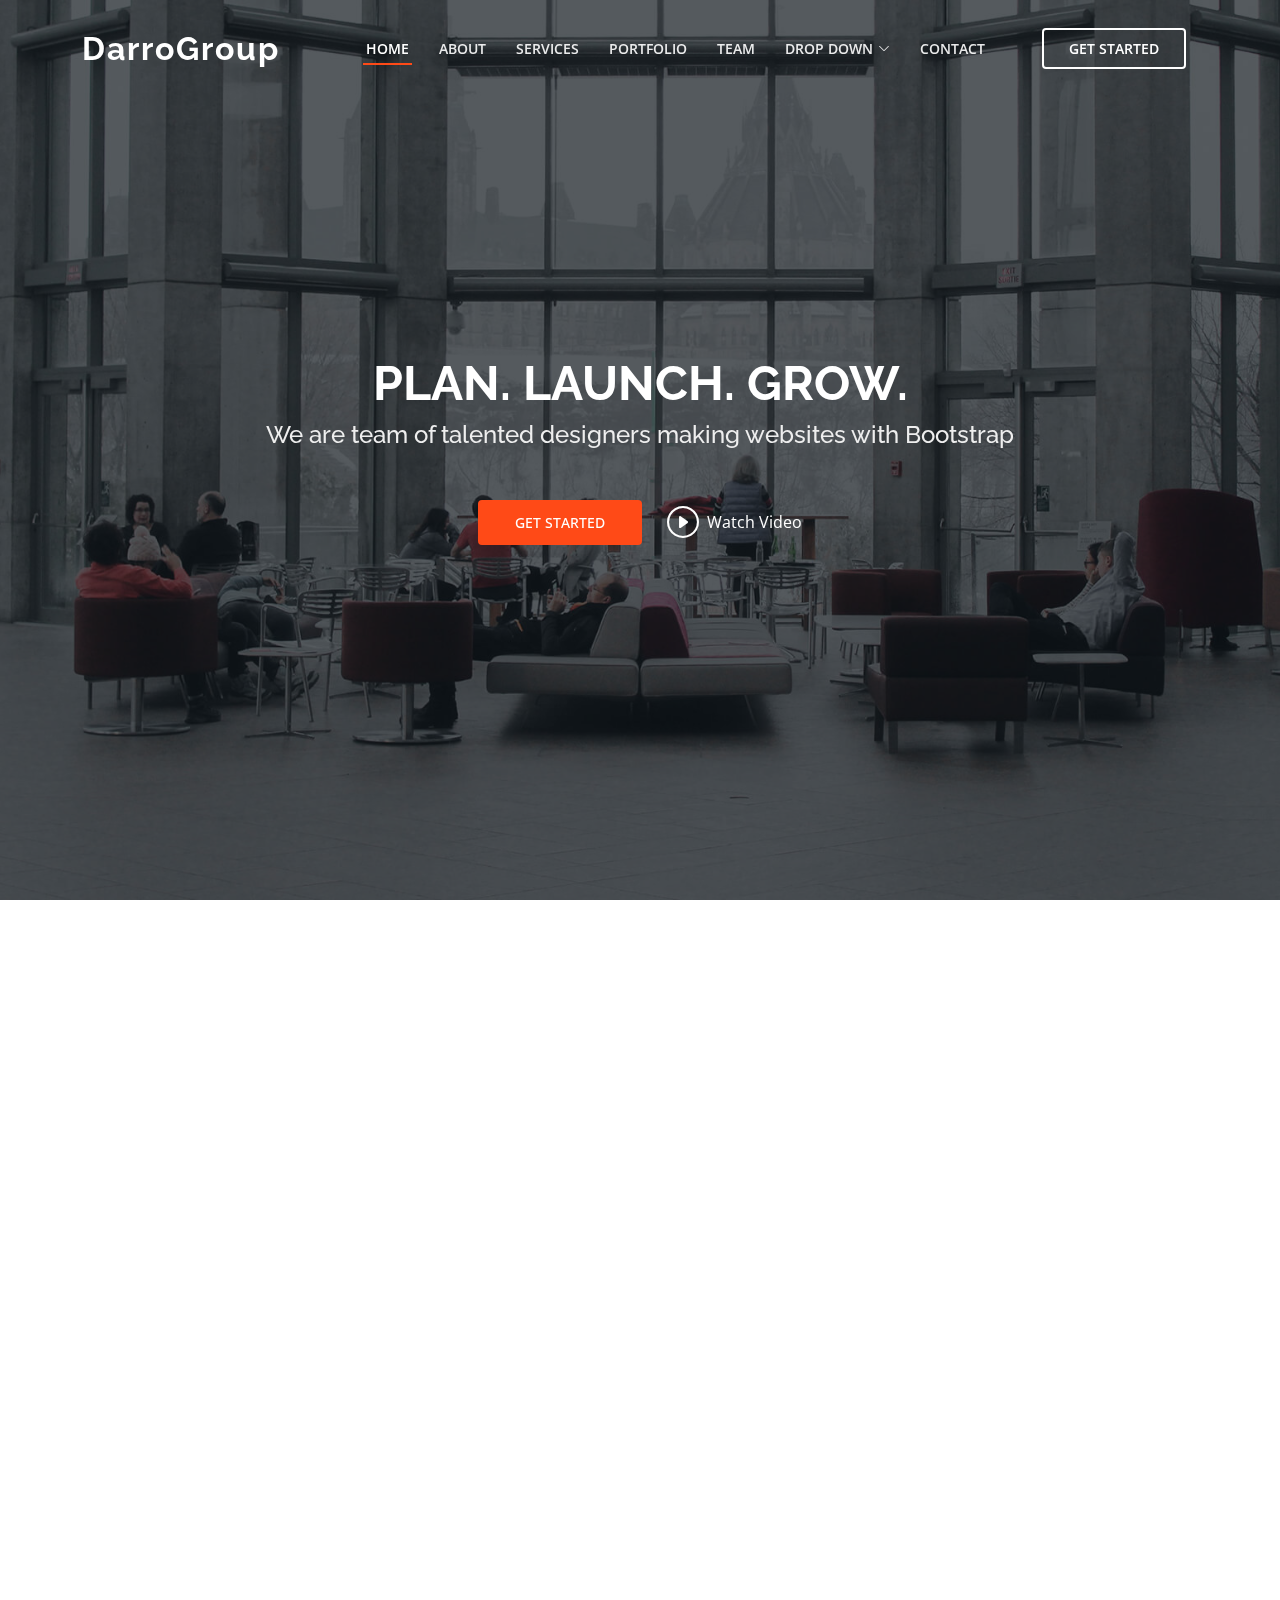
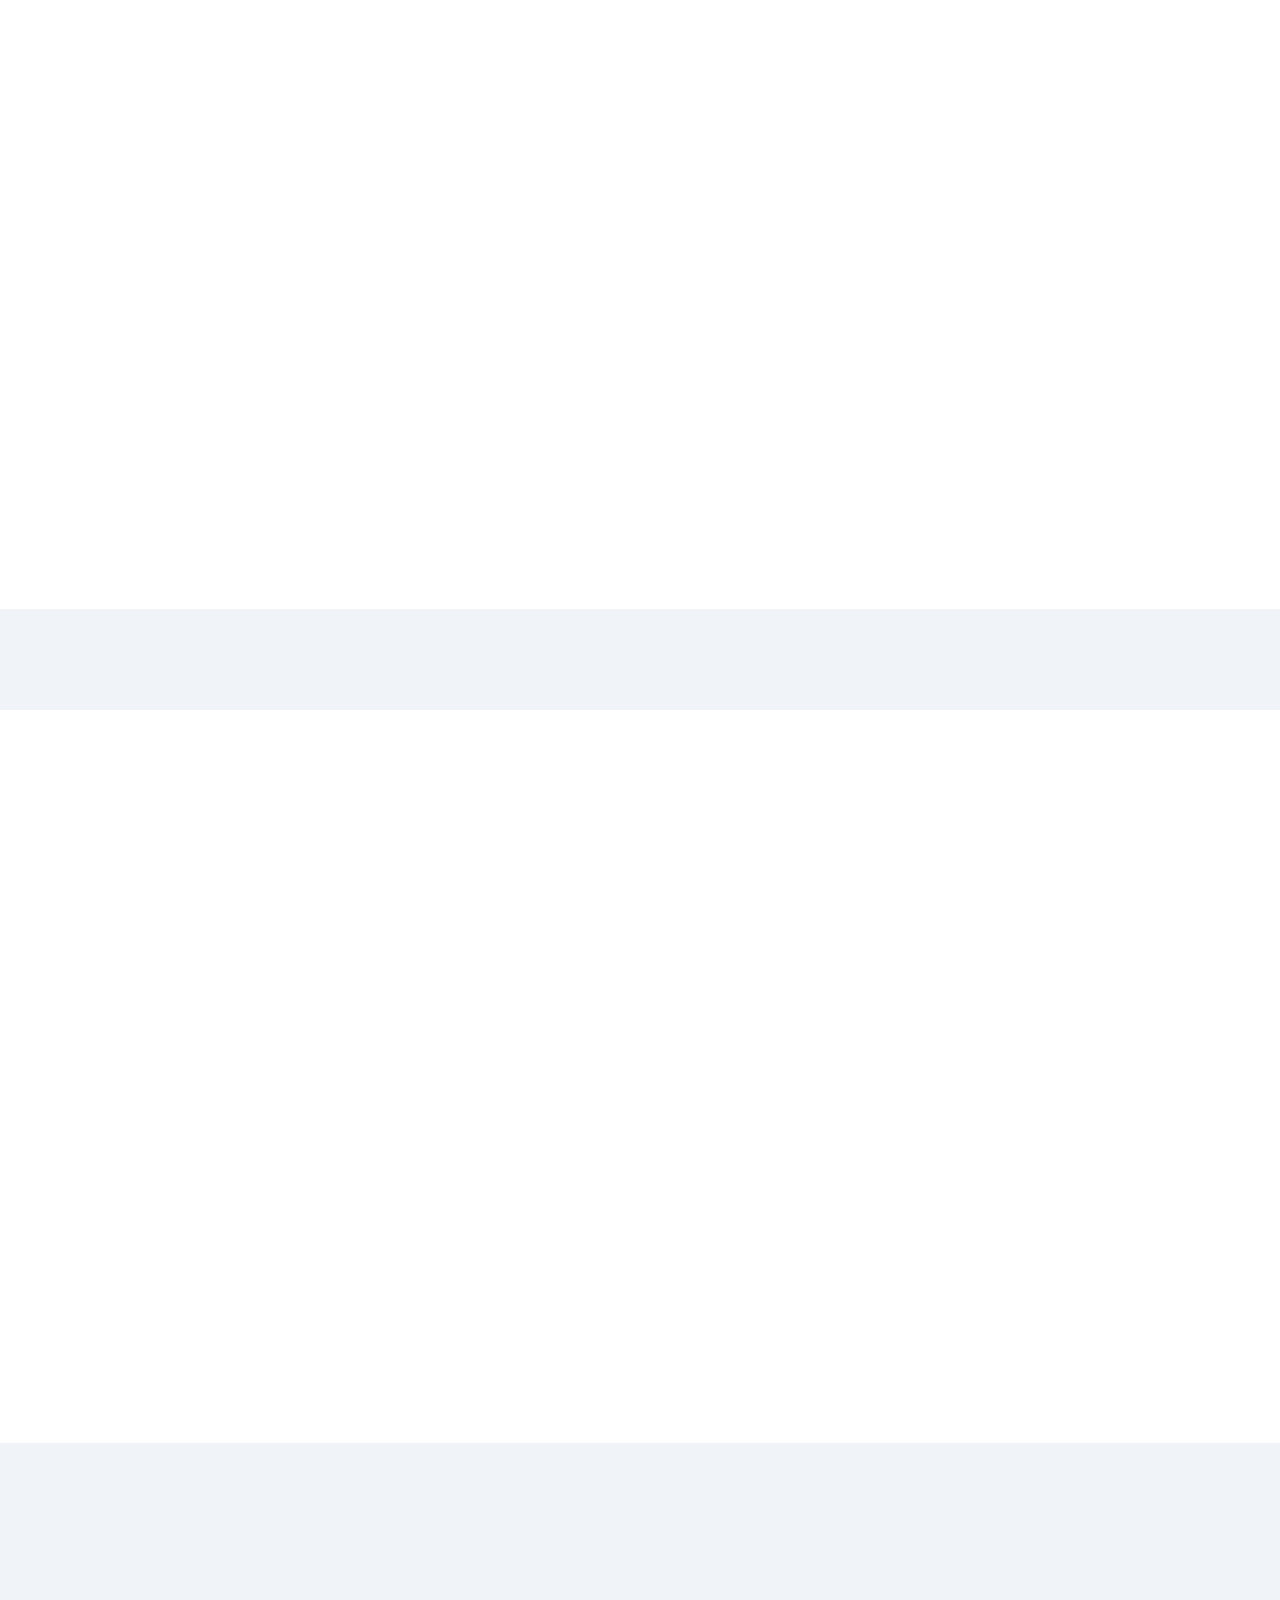
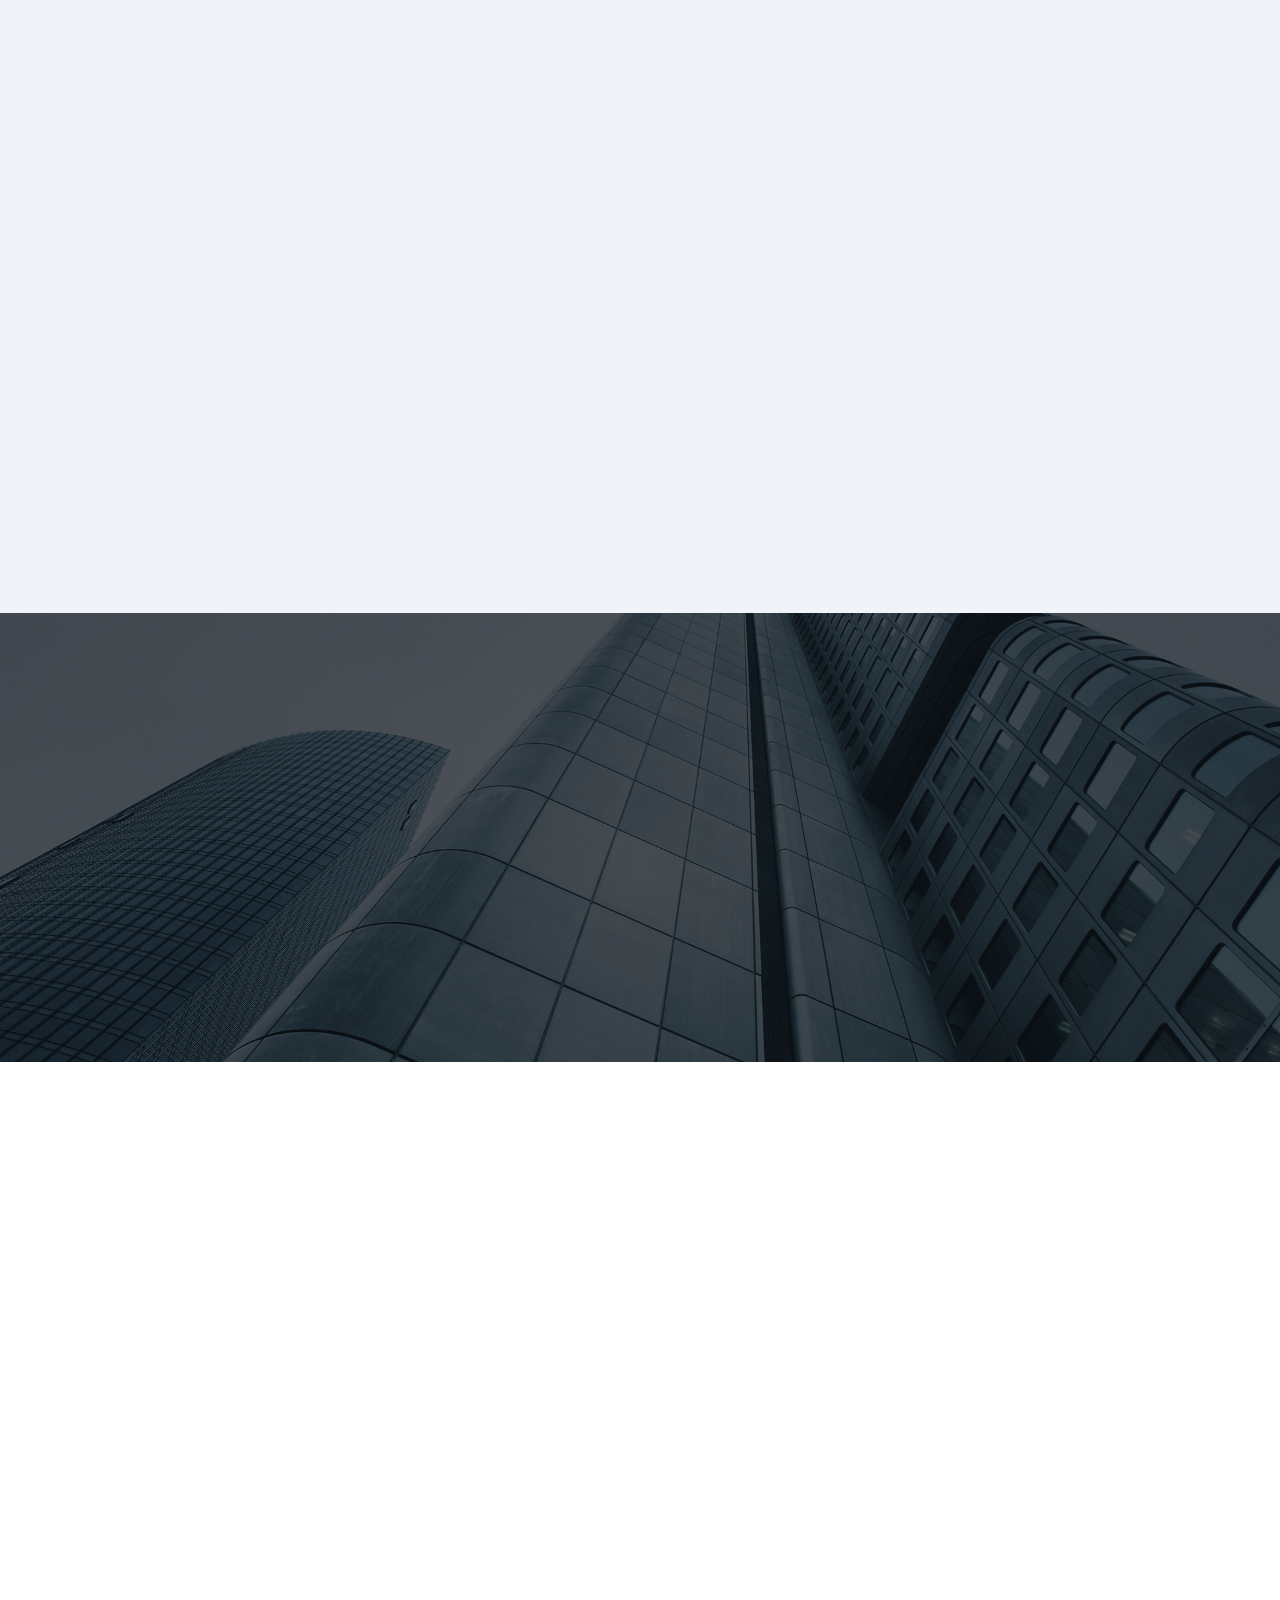
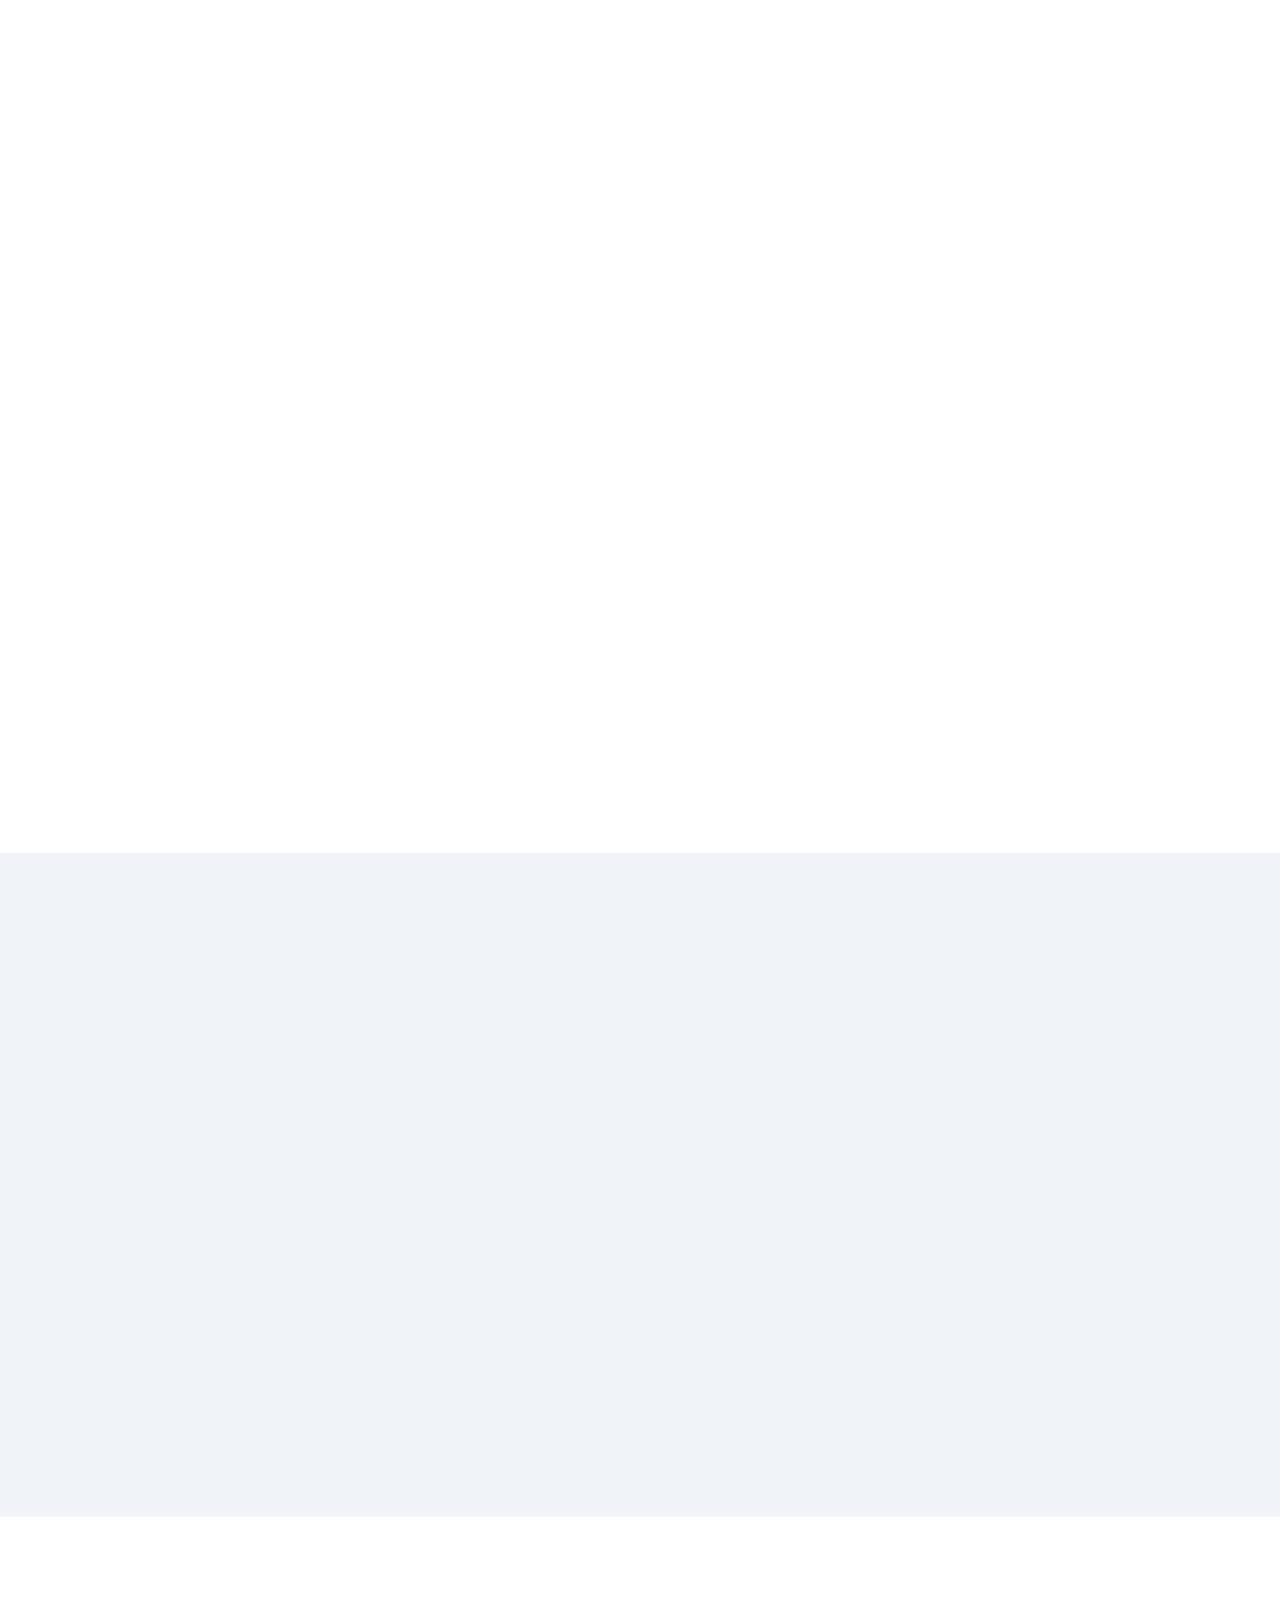
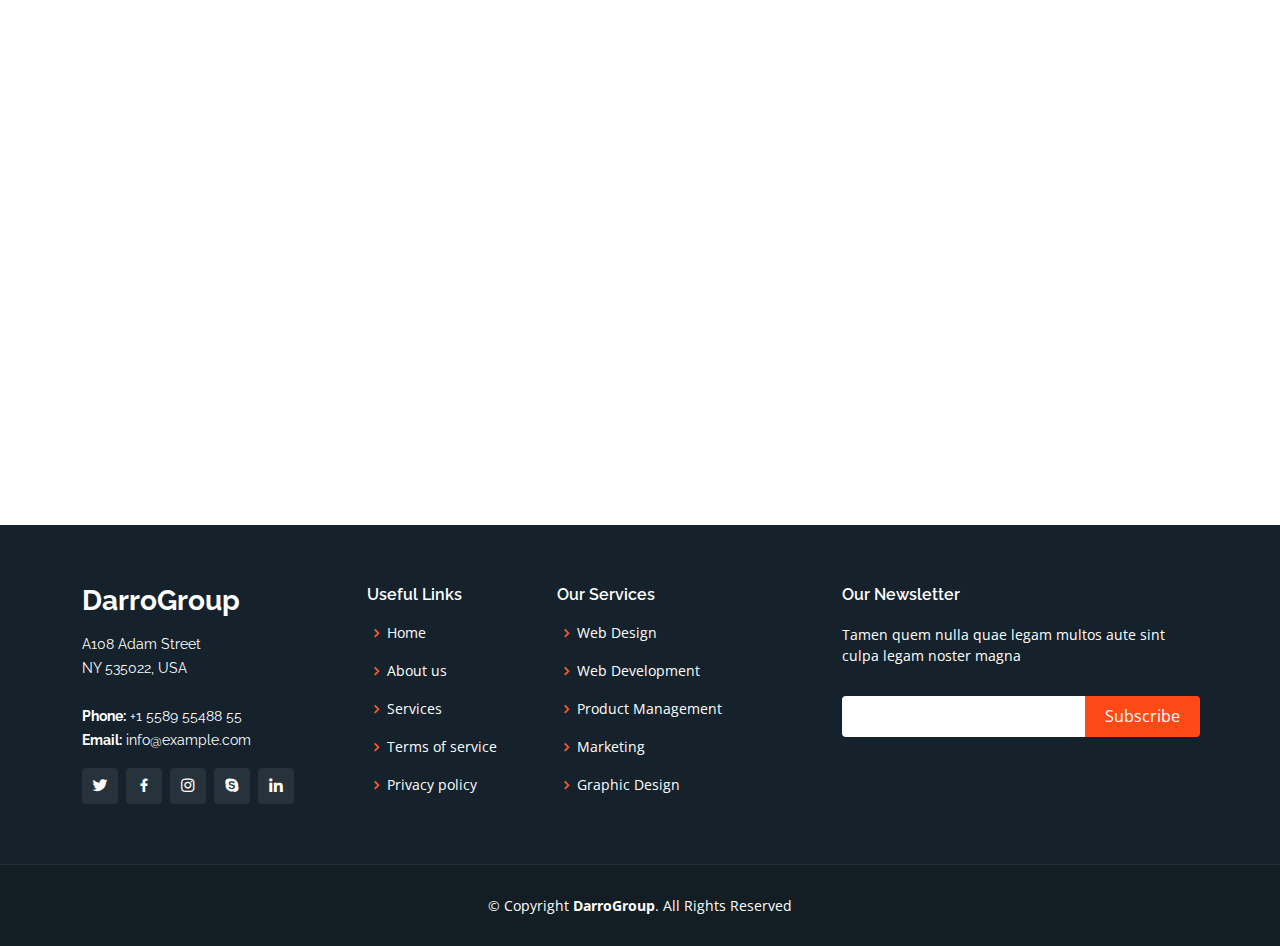
==== Templates/Dewi-pro/index.html @ b963872a "Added more templates" ====
<!DOCTYPE html>
<html lang="en">

<head>
  <meta charset="utf-8">
  <meta content="width=device-width, initial-scale=1.0" name="viewport">

  <title>DarroGroup - Index</title>
  <meta content="" name="description">
  <meta content="" name="keywords">

  <!-- Favicons -->
  <link href="assets/img/favicon.png" rel="icon">
  <link href="assets/img/apple-touch-icon.png" rel="apple-touch-icon">

  <!-- Google Fonts -->
  <link href="https://fonts.googleapis.com/css?family=Open+Sans:300,300i,400,400i,600,600i,700,700i|Raleway:300,300i,400,400i,500,500i,600,600i,700,700i|Poppins:300,300i,400,400i,500,500i,600,600i,700,700i" rel="stylesheet">

  <!-- Vendor CSS Files -->
  <link href="assets/vendor/aos/aos.css" rel="stylesheet">
  <link href="assets/vendor/bootstrap/css/bootstrap.min.css" rel="stylesheet">
  <link href="assets/vendor/bootstrap-icons/bootstrap-icons.css" rel="stylesheet">
  <link href="assets/vendor/boxicons/css/boxicons.min.css" rel="stylesheet">
  <link href="assets/vendor/glightbox/css/glightbox.min.css" rel="stylesheet">
  <link href="assets/vendor/remixicon/remixicon.css" rel="stylesheet">
  <link href="assets/vendor/swiper/swiper-bundle.min.css" rel="stylesheet">

  <!-- Template Main CSS File -->
  <link href="assets/css/style.css" rel="stylesheet">

</head>

<body>

  <!-- ======= Header ======= -->
  <header id="header" class="fixed-top ">
    <div class="container d-flex align-items-center justify-content-between">

      <h1 class="logo"><a href="index.html">DarroGroup</a></h1>
      <!-- Uncomment below if you prefer to use an image logo -->
      <!-- <a href="index.html" class="logo"><img src="assets/img/logo.png" alt="" class="img-fluid"></a>-->

      <nav id="navbar" class="navbar">
        <ul>
          <li><a class="nav-link scrollto active" href="#hero">Home</a></li>
          <li><a class="nav-link scrollto" href="#about">About</a></li>
          <li><a class="nav-link scrollto" href="#services">Services</a></li>
          <li><a class="nav-link scrollto " href="#portfolio">Portfolio</a></li>
          <li><a class="nav-link scrollto" href="#team">Team</a></li>
          <li class="dropdown"><a href="#"><span>Drop Down</span> <i class="bi bi-chevron-down"></i></a>
            <ul>
              <li><a href="#">Services</a></li>
              <li class="dropdown"><a href="#"><span>Training Services</span> <i class="bi bi-chevron-right"></i></a>
                <ul>
                  <li><a href="#">Deep Drop Down 1</a></li>
                  <li><a href="#">Deep Drop Down 2</a></li>
                  <li><a href="#">Deep Drop Down 3</a></li>
                  <li><a href="#">Deep Drop Down 4</a></li>
                  <li><a href="#">Deep Drop Down 5</a></li>
                </ul>
              </li>
              <li><a href="#">Drop Down 2</a></li>
              <li><a href="#">Drop Down 3</a></li>
              <li><a href="#">Drop Down 4</a></li>
            </ul>
          </li>
          <li><a class="nav-link scrollto" href="#contact">Contact</a></li>
          <li><a class="getstarted scrollto" href="#about">Get Started</a></li>
        </ul>
        <i class="bi bi-list mobile-nav-toggle"></i>
      </nav><!-- .navbar -->

    </div>
  </header><!-- End Header -->

  <!-- ======= Hero Section ======= -->
  <section id="hero">
    <div class="hero-container" data-aos="fade-up" data-aos-delay="150">
      <h1>Plan. Launch. Grow.</h1>
      <h2>We are team of talented designers making websites with Bootstrap</h2>
      <div class="d-flex">
        <a href="#about" class="btn-get-started scrollto">Get Started</a>
        <a href="https://www.youtube.com/watch?v=jDDaplaOz7Q" class="glightbox btn-watch-video"><i class="bi bi-play-circle"></i><span>Watch Video</span></a>
      </div>
    </div>
  </section><!-- End Hero -->

  <main id="main">

    <!-- ======= About Section ======= -->
    <section id="about" class="about">
      <div class="container" data-aos="fade-up">

        <div class="row justify-content-end">
          <div class="col-lg-11">
            <div class="row justify-content-end">

              <div class="col-lg-3 col-md-5 col-6 d-md-flex align-items-md-stretch">
                <div class="count-box">
                  <i class="bi bi-emoji-smile"></i>
                  <span data-purecounter-start="0" data-purecounter-end="125" data-purecounter-duration="1" class="purecounter"></span>
                  <p>Happy Clients</p>
                </div>
              </div>

              <div class="col-lg-3 col-md-5 col-6 d-md-flex align-items-md-stretch">
                <div class="count-box">
                  <i class="bi bi-journal-richtext"></i>
                  <span data-purecounter-start="0" data-purecounter-end="85" data-purecounter-duration="1" class="purecounter"></span>
                  <p>Projects</p>
                </div>
              </div>

              <div class="col-lg-3 col-md-5 col-6 d-md-flex align-items-md-stretch">
                <div class="count-box">
                  <i class="bi bi-clock"></i>
                  <span data-purecounter-start="0" data-purecounter-end="35" data-purecounter-duration="1" class="purecounter"></span>
                  <p>Years of experience</p>
                </div>
              </div>

              <div class="col-lg-3 col-md-5 col-6 d-md-flex align-items-md-stretch">
                <div class="count-box">
                  <i class="bi bi-award"></i>
                  <span data-purecounter-start="0" data-purecounter-end="48" data-purecounter-duration="1" class="purecounter"></span>
                  <p>Awards</p>
                </div>
              </div>

            </div>
          </div>
        </div>

        <div class="row">

          <div class="col-lg-6 video-box align-self-baseline" data-aos="zoom-in" data-aos-delay="100">
            <img src="assets/img/about.jpg" class="img-fluid" alt="">
            <a href="https://www.youtube.com/watch?v=jDDaplaOz7Q" class="glightbox play-btn mb-4"></a>
          </div>

          <div class="col-lg-6 pt-3 pt-lg-0 content">
            <h3>Voluptatem dignissimos provident quasi corporis voluptates sit assumenda.</h3>
            <p class="fst-italic">
              Lorem ipsum dolor sit amet, consectetur adipiscing elit, sed do eiusmod tempor incididunt ut labore et dolore
              magna aliqua.
            </p>
            <ul>
              <li><i class="bx bx-check-double"></i> Ullamco laboris nisi ut aliquip ex ea commodo consequat.</li>
              <li><i class="bx bx-check-double"></i> Duis aute irure dolor in reprehenderit in voluptate velit.</li>
              <li><i class="bx bx-check-double"></i> Voluptate repellendus pariatur reprehenderit corporis sint.</li>
              <li><i class="bx bx-check-double"></i> Ullamco laboris nisi ut aliquip ex ea commodo consequat. Duis aute irure dolor in reprehenderit in voluptate trideta storacalaperda mastiro dolore eu fugiat nulla pariatur.</li>
            </ul>
            <p>
              Ullamco laboris nisi ut aliquip ex ea commodo consequat. Duis aute irure dolor in reprehenderit in voluptate
              velit esse cillum dolore eu fugiat nulla pariatur. Excepteur sint occaecat cupidatat non proident, sunt in
              culpa qui officia deserunt mollit anim id est laborum
            </p>
          </div>

        </div>

      </div>
    </section><!-- End About Section -->

    <!-- ======= About Boxes Section ======= -->
    <section id="about-boxes" class="about-boxes">
      <div class="container" data-aos="fade-up">

        <div class="row">
          <div class="col-lg-4 col-md-6 d-flex align-items-stretch" data-aos="fade-up" data-aos-delay="100">
            <div class="card">
              <img src="assets/img/about-boxes-1.jpg" class="card-img-top" alt="...">
              <div class="card-icon">
                <i class="ri-brush-4-line"></i>
              </div>
              <div class="card-body">
                <h5 class="card-title"><a href="">Our Mission</a></h5>
                <p class="card-text">Lorem ipsum dolor sit amet, consectetur elit, sed do eiusmod tempor ut labore et dolore magna aliqua. Ut enim ad minim veniam, quis nostrud exercitation ullamco laboris nisi ut aliquip ex ea commodo consequat. </p>
              </div>
            </div>
          </div>
          <div class="col-lg-4 col-md-6 d-flex align-items-stretch" data-aos="fade-up" data-aos-delay="200">
            <div class="card">
              <img src="assets/img/about-boxes-2.jpg" class="card-img-top" alt="...">
              <div class="card-icon">
                <i class="ri-calendar-check-line"></i>
              </div>
              <div class="card-body">
                <h5 class="card-title"><a href="">Our Plan</a></h5>
                <p class="card-text">Sed ut perspiciatis unde omnis iste natus error sit voluptatem doloremque laudantium, totam rem aperiam, eaque ipsa quae ab illo inventore veritatis et quasi architecto beatae vitae dicta sunt explicabo. </p>
              </div>
            </div>
          </div>
          <div class="col-lg-4 col-md-6 d-flex align-items-stretch" data-aos="fade-up" data-aos-delay="300">
            <div class="card">
              <img src="assets/img/about-boxes-3.jpg" class="card-img-top" alt="...">
              <div class="card-icon">
                <i class="ri-movie-2-line"></i>
              </div>
              <div class="card-body">
                <h5 class="card-title"><a href="">Our Vision</a></h5>
                <p class="card-text">Nemo enim ipsam voluptatem quia voluptas sit aut odit aut fugit, sed quia magni dolores eos qui ratione voluptatem sequi nesciunt Neque porro quisquam est, qui dolorem ipsum quia dolor sit amet. </p>
              </div>
            </div>
          </div>
        </div>

      </div>
    </section><!-- End About Boxes Section -->

    <!-- ======= Clients Section ======= -->
    <section id="clients" class="clients">
      <div class="container" data-aos="zoom-in">

        <div class="row">

          <div class="col-lg-2 col-md-4 col-6 d-flex align-items-center justify-content-center">
            <img src="assets/img/clients/client-1.png" class="img-fluid" alt="">
          </div>

          <div class="col-lg-2 col-md-4 col-6 d-flex align-items-center justify-content-center">
            <img src="assets/img/clients/client-2.png" class="img-fluid" alt="">
          </div>

          <div class="col-lg-2 col-md-4 col-6 d-flex align-items-center justify-content-center">
            <img src="assets/img/clients/client-3.png" class="img-fluid" alt="">
          </div>

          <div class="col-lg-2 col-md-4 col-6 d-flex align-items-center justify-content-center">
            <img src="assets/img/clients/client-4.png" class="img-fluid" alt="">
          </div>

          <div class="col-lg-2 col-md-4 col-6 d-flex align-items-center justify-content-center">
            <img src="assets/img/clients/client-5.png" class="img-fluid" alt="">
          </div>

          <div class="col-lg-2 col-md-4 col-6 d-flex align-items-center justify-content-center">
            <img src="assets/img/clients/client-6.png" class="img-fluid" alt="">
          </div>

        </div>

      </div>
    </section><!-- End Clients Section -->

    <!-- ======= Features Section ======= -->
    <section id="features" class="features">
      <div class="container" data-aos="fade-up">

        <ul class="nav nav-tabs row d-flex">
          <li class="nav-item col-3">
            <a class="nav-link active show" data-bs-toggle="tab" href="#tab-1">
              <i class="ri-gps-line"></i>
              <h4 class="d-none d-lg-block">Modi sit est dela pireda nest</h4>
            </a>
          </li>
          <li class="nav-item col-3">
            <a class="nav-link" data-bs-toggle="tab" href="#tab-2">
              <i class="ri-body-scan-line"></i>
              <h4 class="d-none d-lg-block">Unde praesenti mara setra le</h4>
            </a>
          </li>
          <li class="nav-item col-3">
            <a class="nav-link" data-bs-toggle="tab" href="#tab-3">
              <i class="ri-sun-line"></i>
              <h4 class="d-none d-lg-block">Pariatur explica nitro dela</h4>
            </a>
          </li>
          <li class="nav-item col-3">
            <a class="nav-link" data-bs-toggle="tab" href="#tab-4">
              <i class="ri-store-line"></i>
              <h4 class="d-none d-lg-block">Nostrum qui dile node</h4>
            </a>
          </li>
        </ul>

        <div class="tab-content">
          <div class="tab-pane active show" id="tab-1">
            <div class="row">
              <div class="col-lg-6 order-2 order-lg-1 mt-3 mt-lg-0">
                <h3>Voluptatem dignissimos provident quasi corporis voluptates sit assumenda.</h3>
                <p class="fst-italic">
                  Lorem ipsum dolor sit amet, consectetur adipiscing elit, sed do eiusmod tempor incididunt ut labore et dolore
                  magna aliqua.
                </p>
                <ul>
                  <li><i class="ri-check-double-line"></i> Ullamco laboris nisi ut aliquip ex ea commodo consequat.</li>
                  <li><i class="ri-check-double-line"></i> Duis aute irure dolor in reprehenderit in voluptate velit.</li>
                  <li><i class="ri-check-double-line"></i> Ullamco laboris nisi ut aliquip ex ea commodo consequat. Duis aute irure dolor in reprehenderit in voluptate trideta storacalaperda mastiro dolore eu fugiat nulla pariatur.</li>
                </ul>
                <p>
                  Ullamco laboris nisi ut aliquip ex ea commodo consequat. Duis aute irure dolor in reprehenderit in voluptate
                  velit esse cillum dolore eu fugiat nulla pariatur. Excepteur sint occaecat cupidatat non proident, sunt in
                  culpa qui officia deserunt mollit anim id est laborum
                </p>
              </div>
              <div class="col-lg-6 order-1 order-lg-2 text-center">
                <img src="assets/img/features-1.png" alt="" class="img-fluid">
              </div>
            </div>
          </div>
          <div class="tab-pane" id="tab-2">
            <div class="row">
              <div class="col-lg-6 order-2 order-lg-1 mt-3 mt-lg-0">
                <h3>Neque exercitationem debitis soluta quos debitis quo mollitia officia est</h3>
                <p>
                  Ullamco laboris nisi ut aliquip ex ea commodo consequat. Duis aute irure dolor in reprehenderit in voluptate
                  velit esse cillum dolore eu fugiat nulla pariatur. Excepteur sint occaecat cupidatat non proident, sunt in
                  culpa qui officia deserunt mollit anim id est laborum
                </p>
                <p class="fst-italic">
                  Lorem ipsum dolor sit amet, consectetur adipiscing elit, sed do eiusmod tempor incididunt ut labore et dolore
                  magna aliqua.
                </p>
                <ul>
                  <li><i class="ri-check-double-line"></i> Ullamco laboris nisi ut aliquip ex ea commodo consequat.</li>
                  <li><i class="ri-check-double-line"></i> Duis aute irure dolor in reprehenderit in voluptate velit.</li>
                  <li><i class="ri-check-double-line"></i> Provident mollitia neque rerum asperiores dolores quos qui a. Ipsum neque dolor voluptate nisi sed.</li>
                  <li><i class="ri-check-double-line"></i> Ullamco laboris nisi ut aliquip ex ea commodo consequat. Duis aute irure dolor in reprehenderit in voluptate trideta storacalaperda mastiro dolore eu fugiat nulla pariatur.</li>
                </ul>
              </div>
              <div class="col-lg-6 order-1 order-lg-2 text-center">
                <img src="assets/img/features-2.png" alt="" class="img-fluid">
              </div>
            </div>
          </div>
          <div class="tab-pane" id="tab-3">
            <div class="row">
              <div class="col-lg-6 order-2 order-lg-1 mt-3 mt-lg-0">
                <h3>Voluptatibus commodi ut accusamus ea repudiandae ut autem dolor ut assumenda</h3>
                <p>
                  Ullamco laboris nisi ut aliquip ex ea commodo consequat. Duis aute irure dolor in reprehenderit in voluptate
                  velit esse cillum dolore eu fugiat nulla pariatur. Excepteur sint occaecat cupidatat non proident, sunt in
                  culpa qui officia deserunt mollit anim id est laborum
                </p>
                <ul>
                  <li><i class="ri-check-double-line"></i> Ullamco laboris nisi ut aliquip ex ea commodo consequat.</li>
                  <li><i class="ri-check-double-line"></i> Duis aute irure dolor in reprehenderit in voluptate velit.</li>
                  <li><i class="ri-check-double-line"></i> Provident mollitia neque rerum asperiores dolores quos qui a. Ipsum neque dolor voluptate nisi sed.</li>
                </ul>
                <p class="fst-italic">
                  Lorem ipsum dolor sit amet, consectetur adipiscing elit, sed do eiusmod tempor incididunt ut labore et dolore
                  magna aliqua.
                </p>
              </div>
              <div class="col-lg-6 order-1 order-lg-2 text-center">
                <img src="assets/img/features-3.png" alt="" class="img-fluid">
              </div>
            </div>
          </div>
          <div class="tab-pane" id="tab-4">
            <div class="row">
              <div class="col-lg-6 order-2 order-lg-1 mt-3 mt-lg-0">
                <h3>Omnis fugiat ea explicabo sunt dolorum asperiores sequi inventore rerum</h3>
                <p>
                  Ullamco laboris nisi ut aliquip ex ea commodo consequat. Duis aute irure dolor in reprehenderit in voluptate
                  velit esse cillum dolore eu fugiat nulla pariatur. Excepteur sint occaecat cupidatat non proident, sunt in
                  culpa qui officia deserunt mollit anim id est laborum
                </p>
                <p class="fst-italic">
                  Lorem ipsum dolor sit amet, consectetur adipiscing elit, sed do eiusmod tempor incididunt ut labore et dolore
                  magna aliqua.
                </p>
                <ul>
                  <li><i class="ri-check-double-line"></i> Ullamco laboris nisi ut aliquip ex ea commodo consequat.</li>
                  <li><i class="ri-check-double-line"></i> Duis aute irure dolor in reprehenderit in voluptate velit.</li>
                  <li><i class="ri-check-double-line"></i> Ullamco laboris nisi ut aliquip ex ea commodo consequat. Duis aute irure dolor in reprehenderit in voluptate trideta storacalaperda mastiro dolore eu fugiat nulla pariatur.</li>
                </ul>
              </div>
              <div class="col-lg-6 order-1 order-lg-2 text-center">
                <img src="assets/img/features-4.png" alt="" class="img-fluid">
              </div>
            </div>
          </div>
        </div>

      </div>
    </section><!-- End Features Section -->

    <!-- ======= Services Section ======= -->
    <section id="services" class="services section-bg">
      <div class="container" data-aos="fade-up">

        <div class="section-title">
          <h2>Services</h2>
          <p>Check our Services</p>
        </div>

        <div class="row" data-aos="fade-up" data-aos-delay="200">
          <div class="col-md-6">
            <div class="icon-box">
              <i class="bi bi-laptop"></i>
              <h4><a href="#">Lorem Ipsum</a></h4>
              <p>Voluptatum deleniti atque corrupti quos dolores et quas molestias excepturi sint occaecati cupiditate non provident</p>
            </div>
          </div>
          <div class="col-md-6 mt-4 mt-md-0">
            <div class="icon-box">
              <i class="bi bi-bar-chart"></i>
              <h4><a href="#">Dolor Sitema</a></h4>
              <p>Minim veniam, quis nostrud exercitation ullamco laboris nisi ut aliquip ex ea commodo consequat tarad limino ata</p>
            </div>
          </div>
          <div class="col-md-6 mt-4 mt-md-0">
            <div class="icon-box">
              <i class="bi bi-brightness-high"></i>
              <h4><a href="#">Sed ut perspiciatis</a></h4>
              <p>Duis aute irure dolor in reprehenderit in voluptate velit esse cillum dolore eu fugiat nulla pariatur</p>
            </div>
          </div>
          <div class="col-md-6 mt-4 mt-md-0">
            <div class="icon-box">
              <i class="bi bi-briefcase"></i>
              <h4><a href="#">Nemo Enim</a></h4>
              <p>Excepteur sint occaecat cupidatat non proident, sunt in culpa qui officia deserunt mollit anim id est laborum</p>
            </div>
          </div>
          <div class="col-md-6 mt-4 mt-md-0">
            <div class="icon-box">
              <i class="bi bi-card-checklist"></i>
              <h4><a href="#">Magni Dolore</a></h4>
              <p>At vero eos et accusamus et iusto odio dignissimos ducimus qui blanditiis praesentium voluptatum deleniti atque</p>
            </div>
          </div>
          <div class="col-md-6 mt-4 mt-md-0">
            <div class="icon-box">
              <i class="bi bi-clock"></i>
              <h4><a href="#">Eiusmod Tempor</a></h4>
              <p>Et harum quidem rerum facilis est et expedita distinctio. Nam libero tempore, cum soluta nobis est eligendi</p>
            </div>
          </div>
        </div>

      </div>
    </section><!-- End Services Section -->

    <!-- ======= Testimonials Section ======= -->
    <section id="testimonials" class="testimonials">
      <div class="container" data-aos="zoom-in">

        <div class="testimonials-slider swiper-container" data-aos="fade-up" data-aos-delay="100">
          <div class="swiper-wrapper">

            <div class="swiper-slide">
              <div class="testimonial-item">
                <img src="assets/img/testimonials/testimonials-1.jpg" class="testimonial-img" alt="">
                <h3>Saul Goodman</h3>
                <h4>Ceo &amp; Founder</h4>
                <p>
                  <i class="bx bxs-quote-alt-left quote-icon-left"></i>
                  Proin iaculis purus consequat sem cure digni ssim donec porttitora entum suscipit rhoncus. Accusantium quam, ultricies eget id, aliquam eget nibh et. Maecen aliquam, risus at semper.
                  <i class="bx bxs-quote-alt-right quote-icon-right"></i>
                </p>
              </div>
            </div><!-- End testimonial item -->

            <div class="swiper-slide">
              <div class="testimonial-item">
                <img src="assets/img/testimonials/testimonials-2.jpg" class="testimonial-img" alt="">
                <h3>Sara Wilsson</h3>
                <h4>Designer</h4>
                <p>
                  <i class="bx bxs-quote-alt-left quote-icon-left"></i>
                  Export tempor illum tamen malis malis eram quae irure esse labore quem cillum quid cillum eram malis quorum velit fore eram velit sunt aliqua noster fugiat irure amet legam anim culpa.
                  <i class="bx bxs-quote-alt-right quote-icon-right"></i>
                </p>
              </div>
            </div><!-- End testimonial item -->

            <div class="swiper-slide">
              <div class="testimonial-item">
                <img src="assets/img/testimonials/testimonials-3.jpg" class="testimonial-img" alt="">
                <h3>Jena Karlis</h3>
                <h4>Store Owner</h4>
                <p>
                  <i class="bx bxs-quote-alt-left quote-icon-left"></i>
                  Enim nisi quem export duis labore cillum quae magna enim sint quorum nulla quem veniam duis minim tempor labore quem eram duis noster aute amet eram fore quis sint minim.
                  <i class="bx bxs-quote-alt-right quote-icon-right"></i>
                </p>
              </div>
            </div><!-- End testimonial item -->

            <div class="swiper-slide">
              <div class="testimonial-item">
                <img src="assets/img/testimonials/testimonials-4.jpg" class="testimonial-img" alt="">
                <h3>Matt Brandon</h3>
                <h4>Freelancer</h4>
                <p>
                  <i class="bx bxs-quote-alt-left quote-icon-left"></i>
                  Fugiat enim eram quae cillum dolore dolor amet nulla culpa multos export minim fugiat minim velit minim dolor enim duis veniam ipsum anim magna sunt elit fore quem dolore labore illum veniam.
                  <i class="bx bxs-quote-alt-right quote-icon-right"></i>
                </p>
              </div>
            </div><!-- End testimonial item -->

            <div class="swiper-slide">
              <div class="testimonial-item">
                <img src="assets/img/testimonials/testimonials-5.jpg" class="testimonial-img" alt="">
                <h3>John Larson</h3>
                <h4>Entrepreneur</h4>
                <p>
                  <i class="bx bxs-quote-alt-left quote-icon-left"></i>
                  Quis quorum aliqua sint quem legam fore sunt eram irure aliqua veniam tempor noster veniam enim culpa labore duis sunt culpa nulla illum cillum fugiat legam esse veniam culpa fore nisi cillum quid.
                  <i class="bx bxs-quote-alt-right quote-icon-right"></i>
                </p>
              </div>
            </div><!-- End testimonial item -->

          </div>
          <div class="swiper-pagination"></div>
        </div>

      </div>
    </section><!-- End Testimonials Section -->

    <!-- ======= Portfolio Section ======= -->
    <section id="portfolio" class="portfolio">
      <div class="container" data-aos="fade-up">

        <div class="section-title">
          <h2>Portfolio</h2>
          <p>Check our Portfolio</p>
        </div>

        <div class="row" data-aos="fade-up" data-aos-delay="100">
          <div class="col-lg-12 d-flex justify-content-center">
            <ul id="portfolio-flters">
              <li data-filter="*" class="filter-active">All</li>
              <li data-filter=".filter-app">App</li>
              <li data-filter=".filter-card">Card</li>
              <li data-filter=".filter-web">Web</li>
            </ul>
          </div>
        </div>

        <div class="row portfolio-container" data-aos="fade-up" data-aos-delay="200">

          <div class="col-lg-4 col-md-6 portfolio-item filter-app">
            <img src="assets/img/portfolio/portfolio-1.jpg" class="img-fluid" alt="">
            <div class="portfolio-info">
              <h4>App 1</h4>
              <p>App</p>
              <a href="assets/img/portfolio/portfolio-1.jpg" data-gallery="portfolioGallery" class="portfolio-lightbox preview-link" title="App 1"><i class="bx bx-plus"></i></a>
              <a href="portfolio-details.html" class="details-link" title="More Details"><i class="bx bx-link"></i></a>
            </div>
          </div>

          <div class="col-lg-4 col-md-6 portfolio-item filter-web">
            <img src="assets/img/portfolio/portfolio-2.jpg" class="img-fluid" alt="">
            <div class="portfolio-info">
              <h4>Web 3</h4>
              <p>Web</p>
              <a href="assets/img/portfolio/portfolio-2.jpg" data-gallery="portfolioGallery" class="portfolio-lightbox preview-link" title="Web 3"><i class="bx bx-plus"></i></a>
              <a href="portfolio-details.html" class="details-link" title="More Details"><i class="bx bx-link"></i></a>
            </div>
          </div>

          <div class="col-lg-4 col-md-6 portfolio-item filter-app">
            <img src="assets/img/portfolio/portfolio-3.jpg" class="img-fluid" alt="">
            <div class="portfolio-info">
              <h4>App 2</h4>
              <p>App</p>
              <a href="assets/img/portfolio/portfolio-3.jpg" data-gallery="portfolioGallery" class="portfolio-lightbox preview-link" title="App 2"><i class="bx bx-plus"></i></a>
              <a href="portfolio-details.html" class="details-link" title="More Details"><i class="bx bx-link"></i></a>
            </div>
          </div>

          <div class="col-lg-4 col-md-6 portfolio-item filter-card">
            <img src="assets/img/portfolio/portfolio-4.jpg" class="img-fluid" alt="">
            <div class="portfolio-info">
              <h4>Card 2</h4>
              <p>Card</p>
              <a href="assets/img/portfolio/portfolio-4.jpg" data-gallery="portfolioGallery" class="portfolio-lightbox preview-link" title="Card 2"><i class="bx bx-plus"></i></a>
              <a href="portfolio-details.html" class="details-link" title="More Details"><i class="bx bx-link"></i></a>
            </div>
          </div>

          <div class="col-lg-4 col-md-6 portfolio-item filter-web">
            <img src="assets/img/portfolio/portfolio-5.jpg" class="img-fluid" alt="">
            <div class="portfolio-info">
              <h4>Web 2</h4>
              <p>Web</p>
              <a href="assets/img/portfolio/portfolio-5.jpg" data-gallery="portfolioGallery" class="portfolio-lightbox preview-link" title="Web 2"><i class="bx bx-plus"></i></a>
              <a href="portfolio-details.html" class="details-link" title="More Details"><i class="bx bx-link"></i></a>
            </div>
          </div>

          <div class="col-lg-4 col-md-6 portfolio-item filter-app">
            <img src="assets/img/portfolio/portfolio-6.jpg" class="img-fluid" alt="">
            <div class="portfolio-info">
              <h4>App 3</h4>
              <p>App</p>
              <a href="assets/img/portfolio/portfolio-6.jpg" data-gallery="portfolioGallery" class="portfolio-lightbox preview-link" title="App 3"><i class="bx bx-plus"></i></a>
              <a href="portfolio-details.html" class="details-link" title="More Details"><i class="bx bx-link"></i></a>
            </div>
          </div>

          <div class="col-lg-4 col-md-6 portfolio-item filter-card">
            <img src="assets/img/portfolio/portfolio-7.jpg" class="img-fluid" alt="">
            <div class="portfolio-info">
              <h4>Card 1</h4>
              <p>Card</p>
              <a href="assets/img/portfolio/portfolio-7.jpg" data-gallery="portfolioGallery" class="portfolio-lightbox preview-link" title="Card 1"><i class="bx bx-plus"></i></a>
              <a href="portfolio-details.html" class="details-link" title="More Details"><i class="bx bx-link"></i></a>
            </div>
          </div>

          <div class="col-lg-4 col-md-6 portfolio-item filter-card">
            <img src="assets/img/portfolio/portfolio-8.jpg" class="img-fluid" alt="">
            <div class="portfolio-info">
              <h4>Card 3</h4>
              <p>Card</p>
              <a href="assets/img/portfolio/portfolio-8.jpg" data-gallery="portfolioGallery" class="portfolio-lightbox preview-link" title="Card 3"><i class="bx bx-plus"></i></a>
              <a href="portfolio-details.html" class="details-link" title="More Details"><i class="bx bx-link"></i></a>
            </div>
          </div>

          <div class="col-lg-4 col-md-6 portfolio-item filter-web">
            <img src="assets/img/portfolio/portfolio-9.jpg" class="img-fluid" alt="">
            <div class="portfolio-info">
              <h4>Web 3</h4>
              <p>Web</p>
              <a href="assets/img/portfolio/portfolio-9.jpg" data-gallery="portfolioGallery" class="portfolio-lightbox preview-link" title="Web 3"><i class="bx bx-plus"></i></a>
              <a href="portfolio-details.html" class="details-link" title="More Details"><i class="bx bx-link"></i></a>
            </div>
          </div>

        </div>

      </div>
    </section><!-- End Portfolio Section -->

    <!-- ======= Team Section ======= -->
    <section id="team" class="team section-bg">
      <div class="container" data-aos="fade-up">

        <div class="section-title">
          <h2>Team</h2>
          <p>Check our Team</p>
        </div>

        <div class="row">

          <div class="col-lg-4 col-md-6">
            <div class="member" data-aos="fade-up" data-aos-delay="100">
              <div class="pic"><img src="assets/img/team/team-1.jpg" class="img-fluid" alt=""></div>
              <div class="member-info">
                <h4>Walter White</h4>
                <span>Chief Executive Officer</span>
                <div class="social">
                  <a href=""><i class="bi bi-twitter"></i></a>
                  <a href=""><i class="bi bi-facebook"></i></a>
                  <a href=""><i class="bi bi-instagram"></i></a>
                  <a href=""><i class="bi bi-linkedin"></i></a>
                </div>
              </div>
            </div>
          </div>

          <div class="col-lg-4 col-md-6" data-aos="fade-up" data-aos-delay="200">
            <div class="member">
              <div class="pic"><img src="assets/img/team/team-2.jpg" class="img-fluid" alt=""></div>
              <div class="member-info">
                <h4>Sarah Jhonson</h4>
                <span>Product Manager</span>
                <div class="social">
                  <a href=""><i class="bi bi-twitter"></i></a>
                  <a href=""><i class="bi bi-facebook"></i></a>
                  <a href=""><i class="bi bi-instagram"></i></a>
                  <a href=""><i class="bi bi-linkedin"></i></a>
                </div>
              </div>
            </div>
          </div>

          <div class="col-lg-4 col-md-6" data-aos="fade-up" data-aos-delay="300">
            <div class="member">
              <div class="pic"><img src="assets/img/team/team-3.jpg" class="img-fluid" alt=""></div>
              <div class="member-info">
                <h4>William Anderson</h4>
                <span>CTO</span>
                <div class="social">
                  <a href=""><i class="bi bi-twitter"></i></a>
                  <a href=""><i class="bi bi-facebook"></i></a>
                  <a href=""><i class="bi bi-instagram"></i></a>
                  <a href=""><i class="bi bi-linkedin"></i></a>
                </div>
              </div>
            </div>
          </div>

        </div>

      </div>
    </section><!-- End Team Section -->

    <!-- ======= Contact Section ======= -->
    <section id="contact" class="contact">
      <div class="container" data-aos="fade-up"">

    <div class=" section-title">
        <h2>Contact</h2>
        <p>Contact Us</p>
      </div>

      <div class="row">

        <div class="col-lg-6">

          <div class="row">
            <div class="col-md-12">
              <div class="info-box">
                <i class="bx bx-map"></i>
                <h3>Our Address</h3>
                <p>A108 Adam Street, New York, NY 535022</p>
              </div>
            </div>
            <div class="col-md-6">
              <div class="info-box mt-4">
                <i class="bx bx-envelope"></i>
                <h3>Email Us</h3>
                <p>info@example.com<br>contact@example.com</p>
              </div>
            </div>
            <div class="col-md-6">
              <div class="info-box mt-4">
                <i class="bx bx-phone-call"></i>
                <h3>Call Us</h3>
                <p>+1 5589 55488 55<br>+1 6678 254445 41</p>
              </div>
            </div>
          </div>

        </div>

        <div class="col-lg-6 mt-4 mt-lg-0">
          <form action="forms/contact.php" method="post" role="form" class="php-email-form">
            <div class="row">
              <div class="col-md-6 form-group">
                <input type="text" name="name" class="form-control" id="name" placeholder="Your Name" required>
              </div>
              <div class="col-md-6 form-group mt-3 mt-md-0">
                <input type="email" class="form-control" name="email" id="email" placeholder="Your Email" required>
              </div>
            </div>
            <div class="form-group mt-3">
              <input type="text" class="form-control" name="subject" id="subject" placeholder="Subject" required>
            </div>
            <div class="form-group mt-3">
              <textarea class="form-control" name="message" rows="5" placeholder="Message" required></textarea>
            </div>
            <div class="my-3">
              <div class="loading">Loading</div>
              <div class="error-message"></div>
              <div class="sent-message">Your message has been sent. Thank you!</div>
            </div>
            <div class="text-center"><button type="submit">Send Message</button></div>
          </form>
        </div>

      </div>

      </div>
    </section><!-- End Contact Section -->

  </main><!-- End #main -->

  <!-- ======= Footer ======= -->
  <footer id="footer">
    <div class="footer-top">
      <div class="container">
        <div class="row">

          <div class="col-lg-3 col-md-6">
            <div class="footer-info">
              <h3>DarroGroup</h3>
              <p>
                A108 Adam Street <br>
                NY 535022, USA<br><br>
                <strong>Phone:</strong> +1 5589 55488 55<br>
                <strong>Email:</strong> info@example.com<br>
              </p>
              <div class="social-links mt-3">
                <a href="#" class="twitter"><i class="bx bxl-twitter"></i></a>
                <a href="#" class="facebook"><i class="bx bxl-facebook"></i></a>
                <a href="#" class="instagram"><i class="bx bxl-instagram"></i></a>
                <a href="#" class="google-plus"><i class="bx bxl-skype"></i></a>
                <a href="#" class="linkedin"><i class="bx bxl-linkedin"></i></a>
              </div>
            </div>
          </div>

          <div class="col-lg-2 col-md-6 footer-links">
            <h4>Useful Links</h4>
            <ul>
              <li><i class="bx bx-chevron-right"></i> <a href="#">Home</a></li>
              <li><i class="bx bx-chevron-right"></i> <a href="#">About us</a></li>
              <li><i class="bx bx-chevron-right"></i> <a href="#">Services</a></li>
              <li><i class="bx bx-chevron-right"></i> <a href="#">Terms of service</a></li>
              <li><i class="bx bx-chevron-right"></i> <a href="#">Privacy policy</a></li>
            </ul>
          </div>

          <div class="col-lg-3 col-md-6 footer-links">
            <h4>Our Services</h4>
            <ul>
              <li><i class="bx bx-chevron-right"></i> <a href="#">Web Design</a></li>
              <li><i class="bx bx-chevron-right"></i> <a href="#">Web Development</a></li>
              <li><i class="bx bx-chevron-right"></i> <a href="#">Product Management</a></li>
              <li><i class="bx bx-chevron-right"></i> <a href="#">Marketing</a></li>
              <li><i class="bx bx-chevron-right"></i> <a href="#">Graphic Design</a></li>
            </ul>
          </div>

          <div class="col-lg-4 col-md-6 footer-newsletter">
            <h4>Our Newsletter</h4>
            <p>Tamen quem nulla quae legam multos aute sint culpa legam noster magna</p>
            <form action="" method="post">
              <input type="email" name="email"><input type="submit" value="Subscribe">
            </form>

          </div>

        </div>
      </div>
    </div>

    <div class="container">
      <div class="copyright">
        &copy; Copyright <strong><span>DarroGroup</span></strong>. All Rights Reserved
      </div>
      
    </div>
  </footer><!-- End Footer -->

  <div id="preloader"></div>
  <a href="#" class="back-to-top d-flex align-items-center justify-content-center"><i class="bi bi-arrow-up-short"></i></a>

  <!-- Vendor JS Files -->
  <script src="assets/vendor/aos/aos.js"></script>
  <script src="assets/vendor/bootstrap/js/bootstrap.bundle.min.js"></script>
  <script src="assets/vendor/glightbox/js/glightbox.min.js"></script>
  <script src="assets/vendor/isotope-layout/isotope.pkgd.min.js"></script>
  <script src="assets/vendor/php-email-form/validate.js"></script>
  <script src="assets/vendor/purecounter/purecounter.js"></script>
  <script src="assets/vendor/swiper/swiper-bundle.min.js"></script>

  <!-- Template Main JS File -->
  <script src="assets/js/main.js"></script>

</body>

</html>
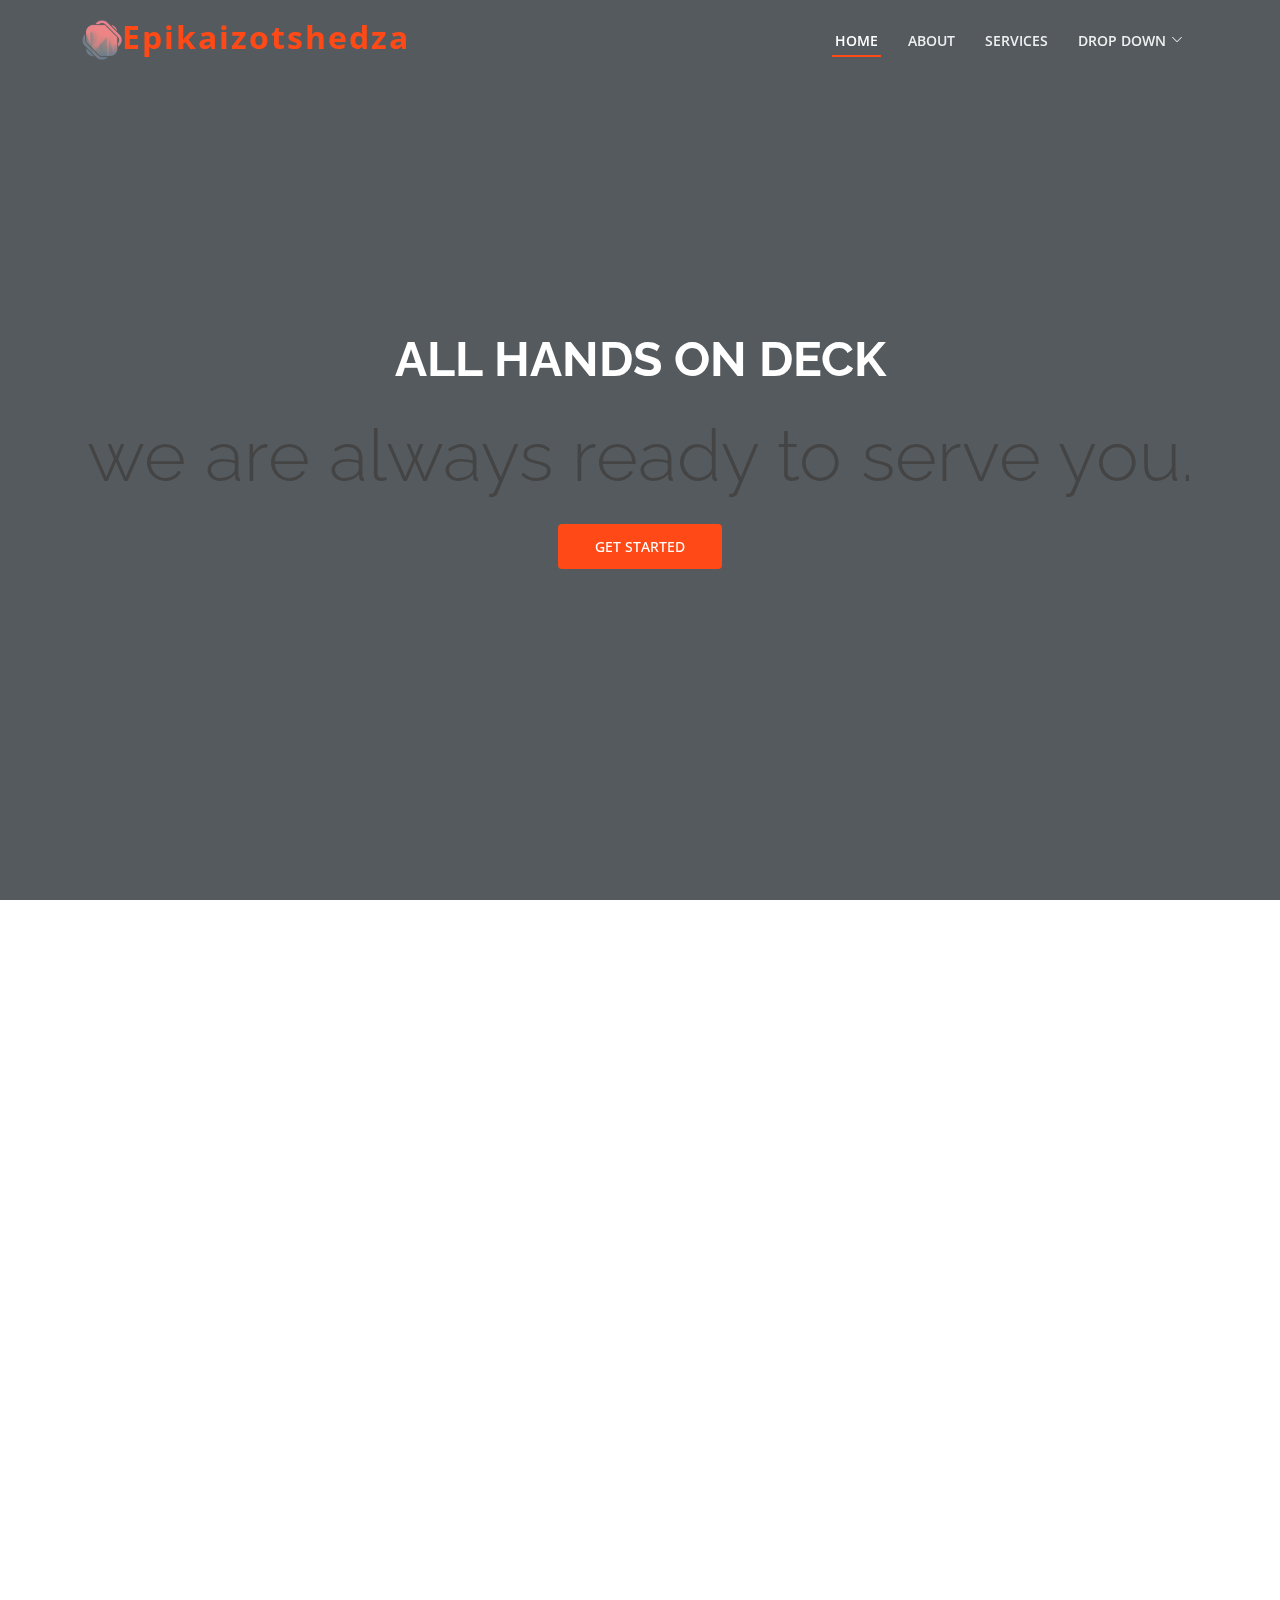
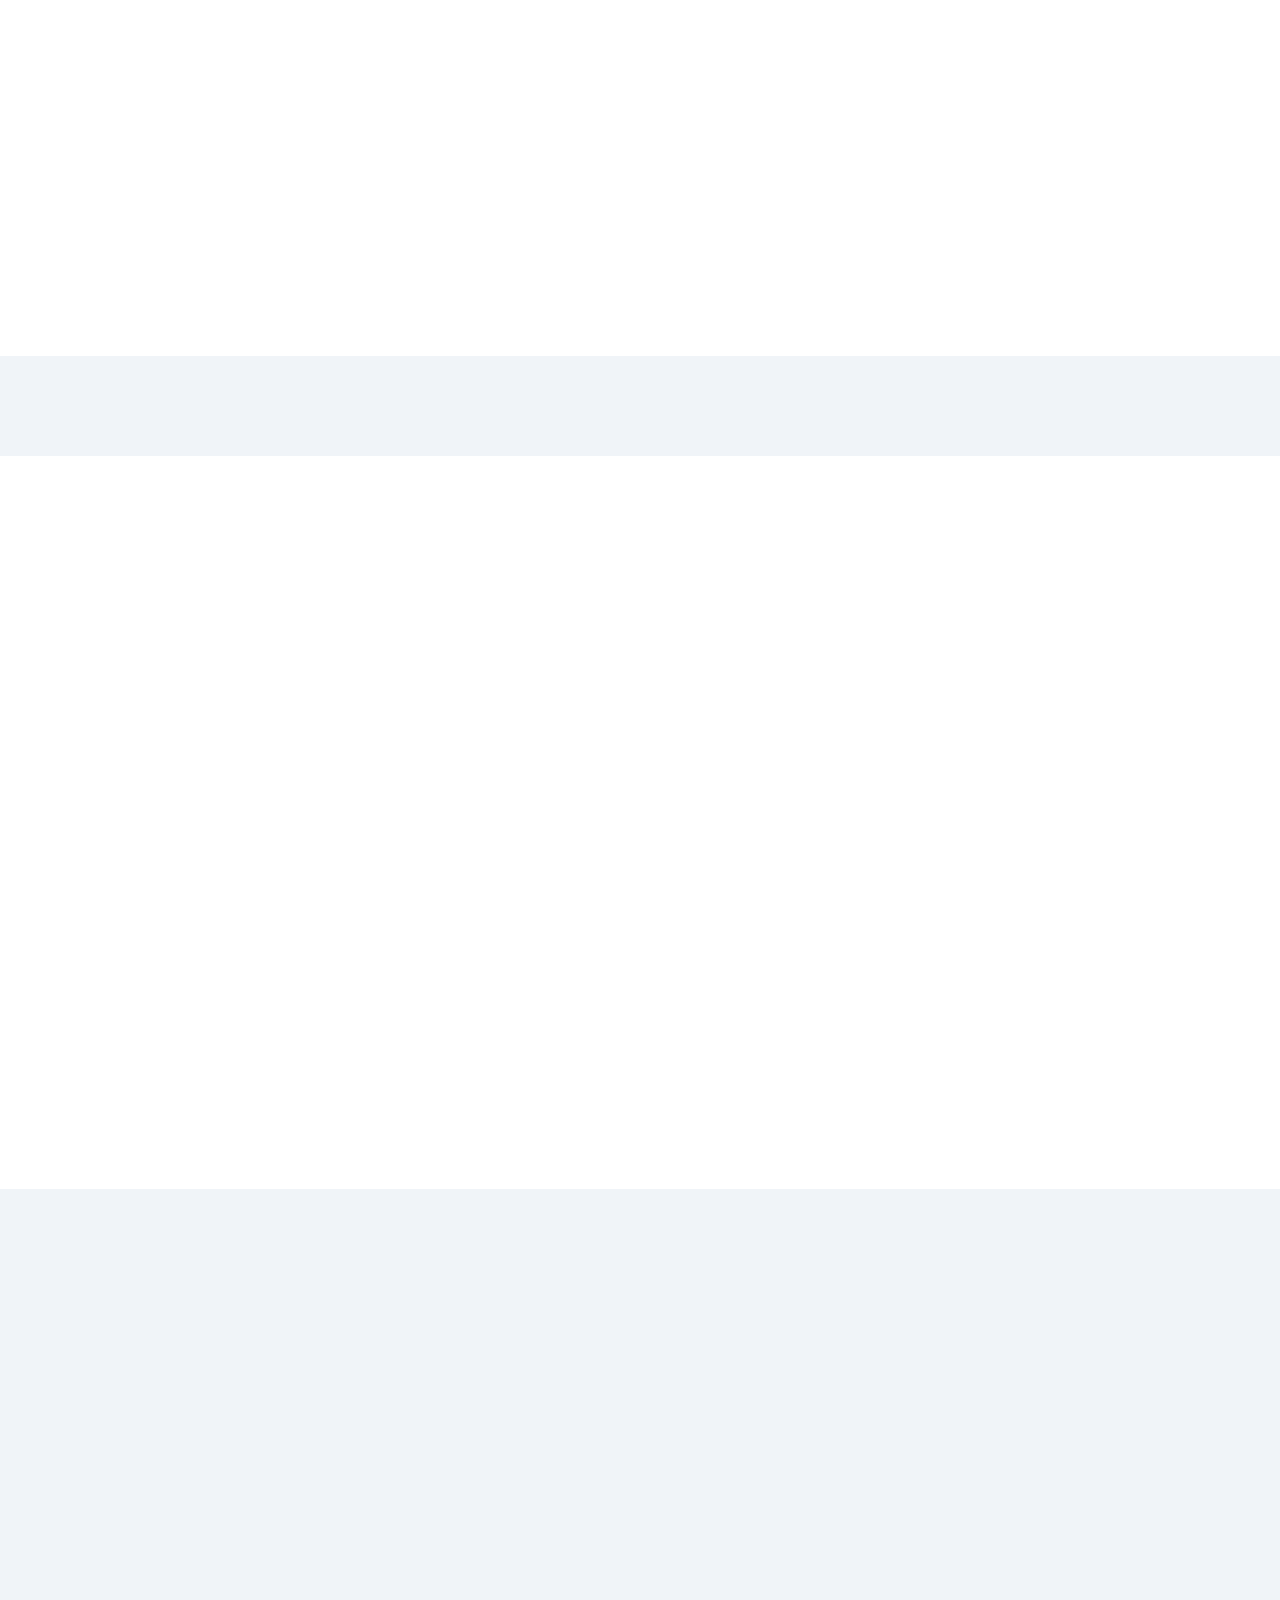
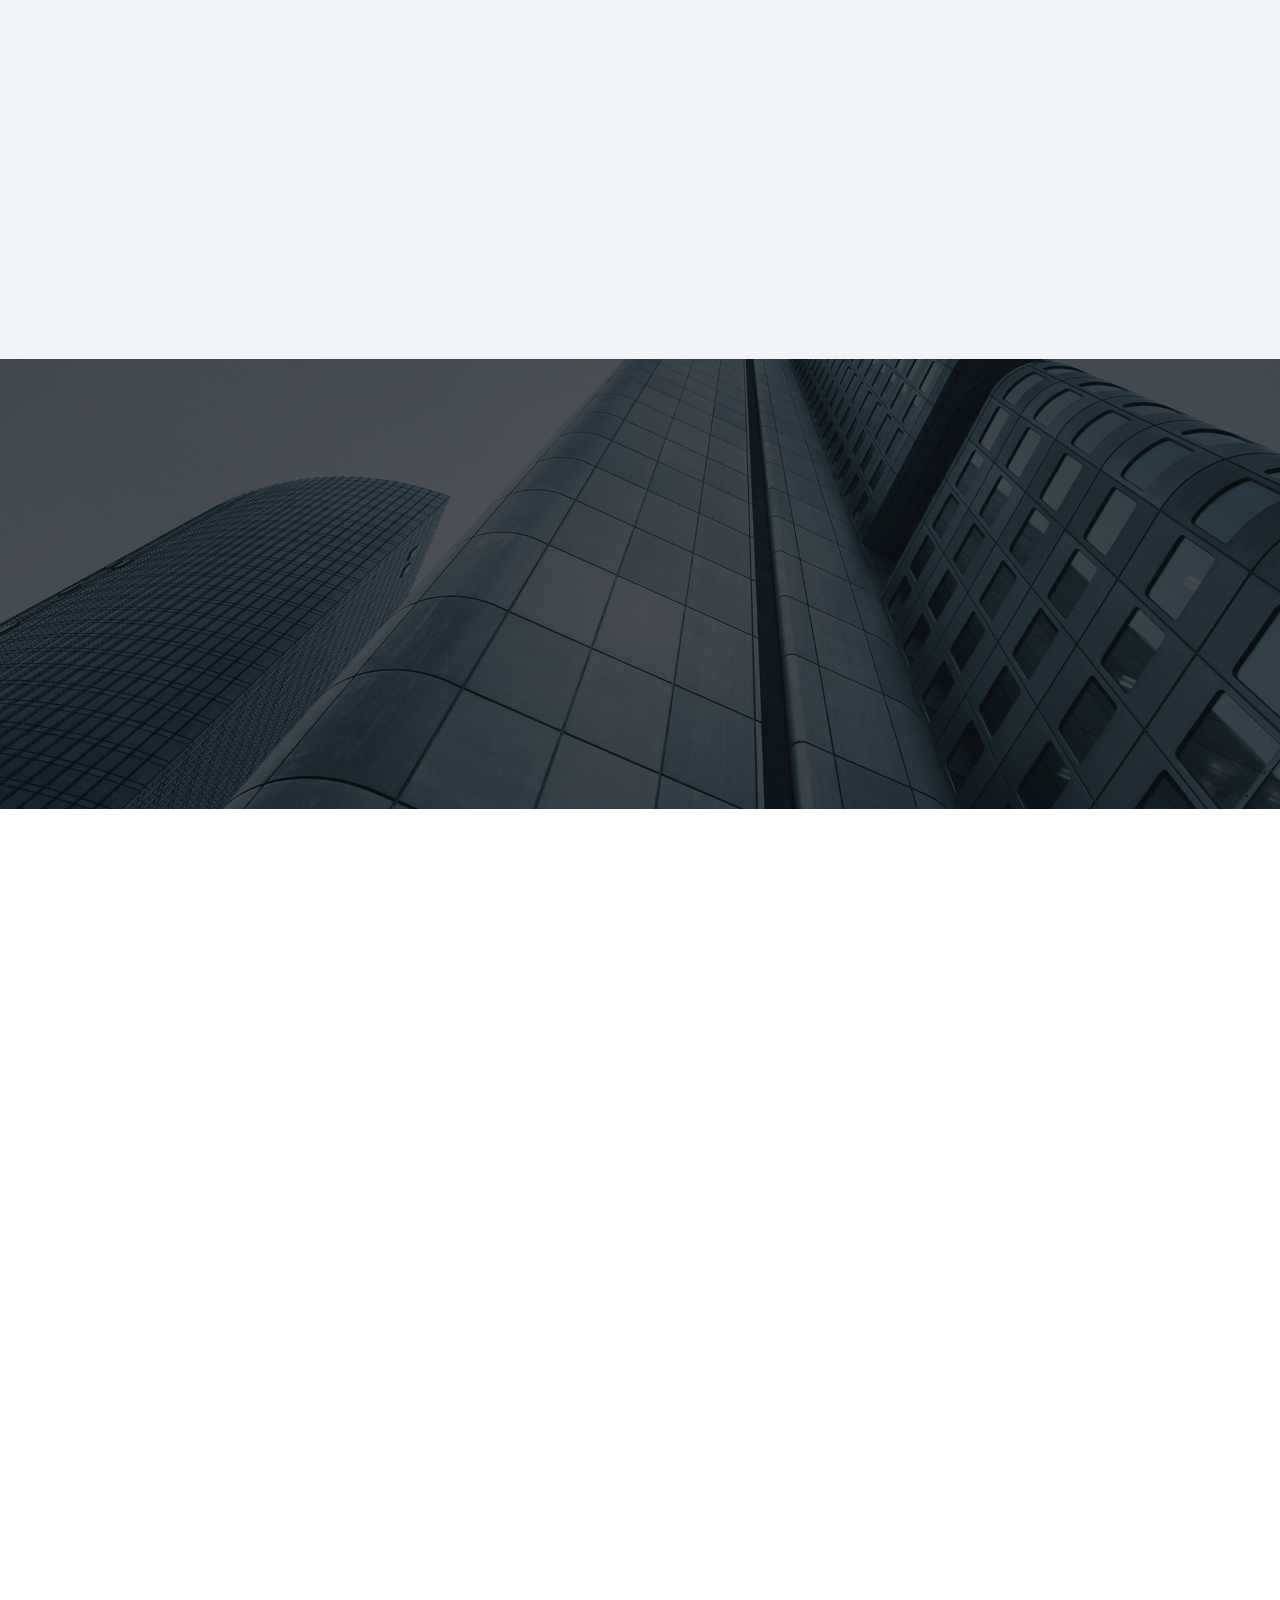
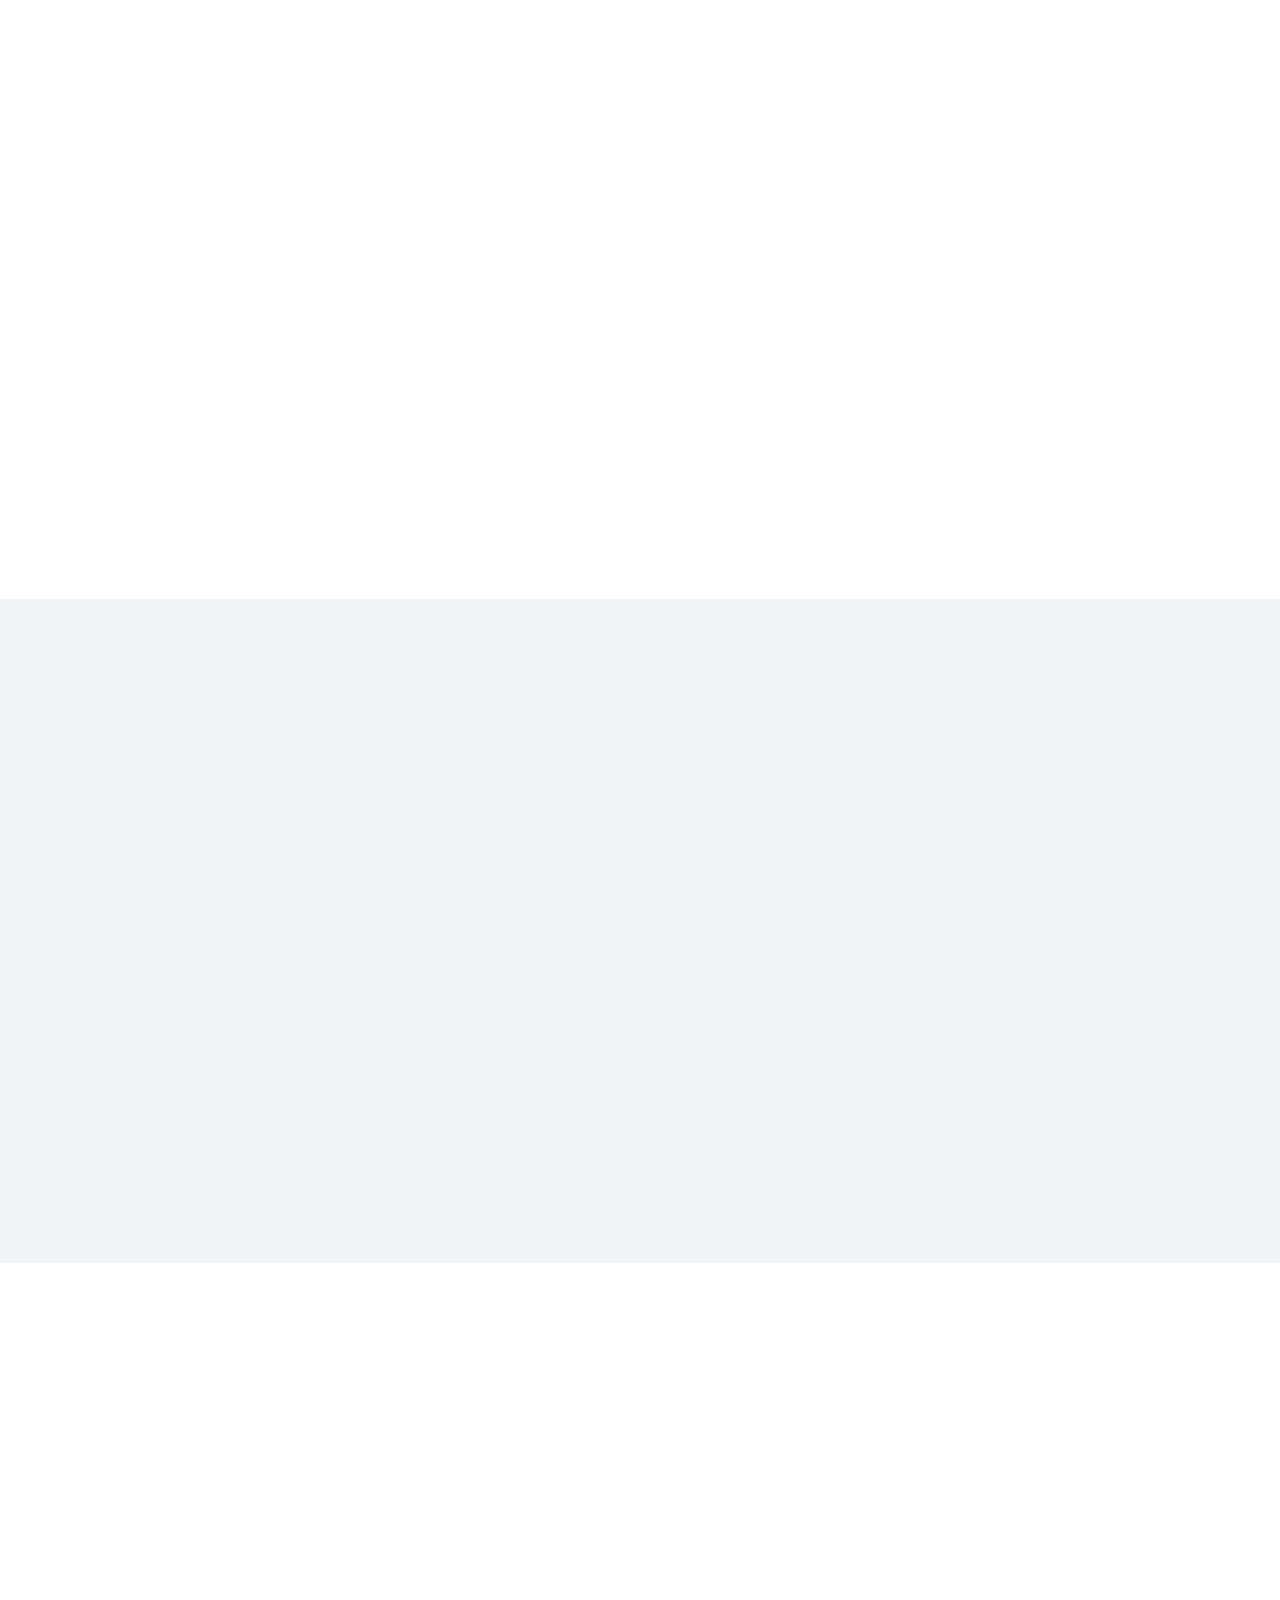
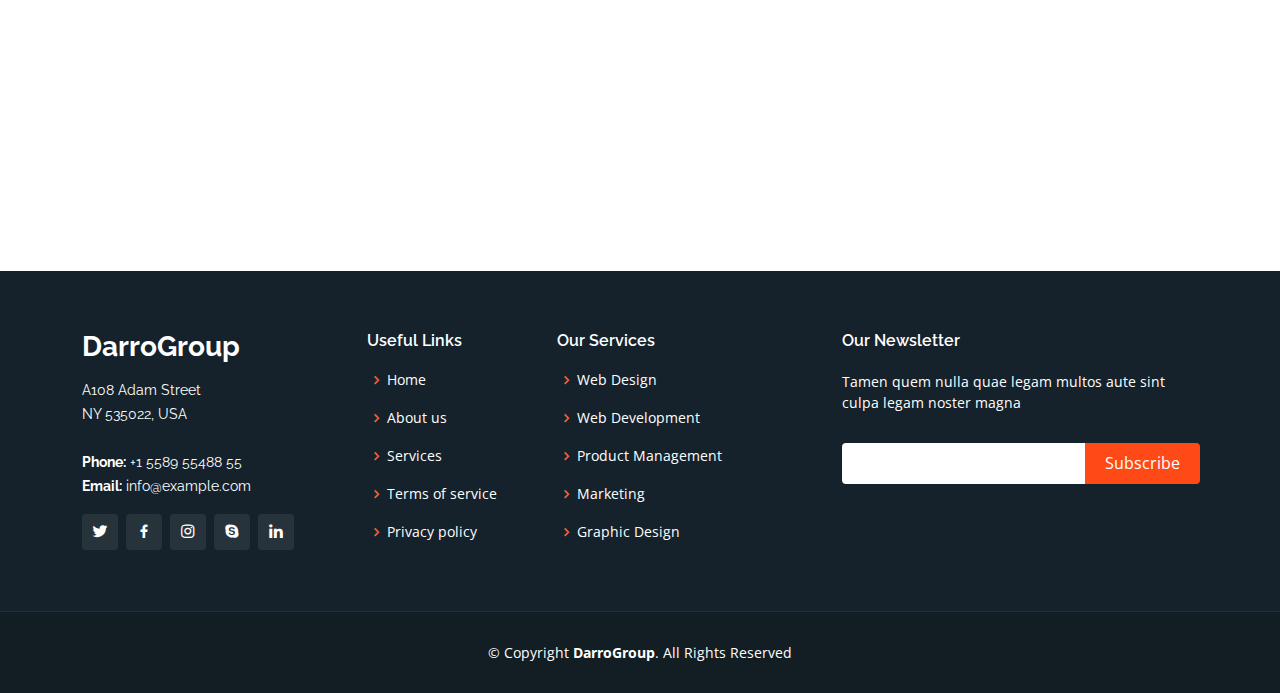
==== commit 424ec267: "epika" ====
--- a/Templates/Dewi-pro/index.html
+++ b/Templates/Dewi-pro/index.html
@@ -5,7 +5,7 @@
   <meta charset="utf-8">
   <meta content="width=device-width, initial-scale=1.0" name="viewport">
 
-  <title>DarroGroup - Index</title>
+  <title>Index</title>
   <meta content="" name="description">
   <meta content="" name="keywords">
 
@@ -36,34 +36,21 @@
   <header id="header" class="fixed-top ">
     <div class="container d-flex align-items-center justify-content-between">
 
-      <h1 class="logo"><a href="index.html">DarroGroup</a></h1>
+     <!-- <h1 class="logo"><a href="index.html">DarroGroup</a></h1>
       <!-- Uncomment below if you prefer to use an image logo -->
-      <!-- <a href="index.html" class="logo"><img src="assets/img/logo.png" alt="" class="img-fluid"></a>-->
+	  
+       <a href="index.html" class="logo"><img src="images/logo.png" alt="" class="img-fluid">Epikaizotshedza</a>
 
       <nav id="navbar" class="navbar">
         <ul>
           <li><a class="nav-link scrollto active" href="#hero">Home</a></li>
           <li><a class="nav-link scrollto" href="#about">About</a></li>
           <li><a class="nav-link scrollto" href="#services">Services</a></li>
-          <li><a class="nav-link scrollto " href="#portfolio">Portfolio</a></li>
-          <li><a class="nav-link scrollto" href="#team">Team</a></li>
           <li class="dropdown"><a href="#"><span>Drop Down</span> <i class="bi bi-chevron-down"></i></a>
             <ul>
               <li><a href="#">Services</a></li>
               <li class="dropdown"><a href="#"><span>Training Services</span> <i class="bi bi-chevron-right"></i></a>
-                <ul>
-                  <li><a href="#">Deep Drop Down 1</a></li>
-                  <li><a href="#">Deep Drop Down 2</a></li>
-                  <li><a href="#">Deep Drop Down 3</a></li>
-                  <li><a href="#">Deep Drop Down 4</a></li>
-                  <li><a href="#">Deep Drop Down 5</a></li>
-                </ul>
-              </li>
-              <li><a href="#">Drop Down 2</a></li>
-              <li><a href="#">Drop Down 3</a></li>
-              <li><a href="#">Drop Down 4</a></li>
-            </ul>
-          </li>
+             
           <li><a class="nav-link scrollto" href="#contact">Contact</a></li>
           <li><a class="getstarted scrollto" href="#about">Get Started</a></li>
         </ul>
@@ -76,11 +63,13 @@
   <!-- ======= Hero Section ======= -->
   <section id="hero">
     <div class="hero-container" data-aos="fade-up" data-aos-delay="150">
-      <h1>Plan. Launch. Grow.</h1>
-      <h2>We are team of talented designers making websites with Bootstrap</h2>
+      <h1 class="mbr-section-title align-center mbr-bold pb-3 mbr-fonts-style display-1">
+                    All hands on deck</h1>
+      <h3 class="mbr-section-subtitle align-center mbr-light pb-3 mbr-fonts-style display-2">
+                    we are always ready to serve you.</h3>
       <div class="d-flex">
         <a href="#about" class="btn-get-started scrollto">Get Started</a>
-        <a href="https://www.youtube.com/watch?v=jDDaplaOz7Q" class="glightbox btn-watch-video"><i class="bi bi-play-circle"></i><span>Watch Video</span></a>
+     <!--   <a href="https://www.youtube.com/watch?v=jDDaplaOz7Q" class="glightbox btn-watch-video"><i class="bi bi-play-circle"></i><span>Watch Video</span></a>-->
       </div>
     </div>
   </section><!-- End Hero -->
@@ -95,7 +84,7 @@
           <div class="col-lg-11">
             <div class="row justify-content-end">
 
-              <div class="col-lg-3 col-md-5 col-6 d-md-flex align-items-md-stretch">
+                       <!--   <div class="col-lg-3 col-md-5 col-6 d-md-flex align-items-md-stretch">
                 <div class="count-box">
                   <i class="bi bi-emoji-smile"></i>
                   <span data-purecounter-start="0" data-purecounter-end="125" data-purecounter-duration="1" class="purecounter"></span>
@@ -129,32 +118,25 @@
 
             </div>
           </div>
-        </div>
+        </div>-->
 
         <div class="row">
 
           <div class="col-lg-6 video-box align-self-baseline" data-aos="zoom-in" data-aos-delay="100">
-            <img src="assets/img/about.jpg" class="img-fluid" alt="">
-            <a href="https://www.youtube.com/watch?v=jDDaplaOz7Q" class="glightbox play-btn mb-4"></a>
+            <img src="images/home.jpg" class="img-fluid" alt="">
+           <!-- <a href="https://www.youtube.com/watch?v=jDDaplaOz7Q" class="glightbox play-btn mb-4"></a>-->
           </div>
 
           <div class="col-lg-6 pt-3 pt-lg-0 content">
-            <h3>Voluptatem dignissimos provident quasi corporis voluptates sit assumenda.</h3>
-            <p class="fst-italic">
-              Lorem ipsum dolor sit amet, consectetur adipiscing elit, sed do eiusmod tempor incididunt ut labore et dolore
-              magna aliqua.
-            </p>
-            <ul>
-              <li><i class="bx bx-check-double"></i> Ullamco laboris nisi ut aliquip ex ea commodo consequat.</li>
-              <li><i class="bx bx-check-double"></i> Duis aute irure dolor in reprehenderit in voluptate velit.</li>
-              <li><i class="bx bx-check-double"></i> Voluptate repellendus pariatur reprehenderit corporis sint.</li>
-              <li><i class="bx bx-check-double"></i> Ullamco laboris nisi ut aliquip ex ea commodo consequat. Duis aute irure dolor in reprehenderit in voluptate trideta storacalaperda mastiro dolore eu fugiat nulla pariatur.</li>
-            </ul>
-            <p>
-              Ullamco laboris nisi ut aliquip ex ea commodo consequat. Duis aute irure dolor in reprehenderit in voluptate
-              velit esse cillum dolore eu fugiat nulla pariatur. Excepteur sint occaecat cupidatat non proident, sunt in
-              culpa qui officia deserunt mollit anim id est laborum
-            </p>
+		  
+            <h3>We are always ready to serve you</h3>
+<p class="">
+                    Epikaizotshedza (PVT) Ltd is a provider of world class scalable and responsive warehousing and 
+					distribution solutions both nationwide and international through our extensive network of alliance partners.
+					<br><br>Great attention is attached to our business processes to ensure that the integrity of goods and cargo 
+					entrusted to us is no ways compromised.<br><br>Our staff are trained to recommend the best solutions that meet 
+					the needs of our clients everytime, always.<br><br>Delivering on our promise is second nature to us.</p>
+                            
           </div>
 
         </div>
--- a/Templates/Dewi-pro/assets/css/style.css
+++ b/Templates/Dewi-pro/assets/css/style.css
@@ -402,7 +402,7 @@
 #hero {
   width: 100%;
   height: 100vh;
-  background: url("../img/hero-bg.jpg") top center;
+  background: url("../imagec/home.jpg") top center no-repeat;
   background-size: cover;
   position: relative;
   padding: 0;
